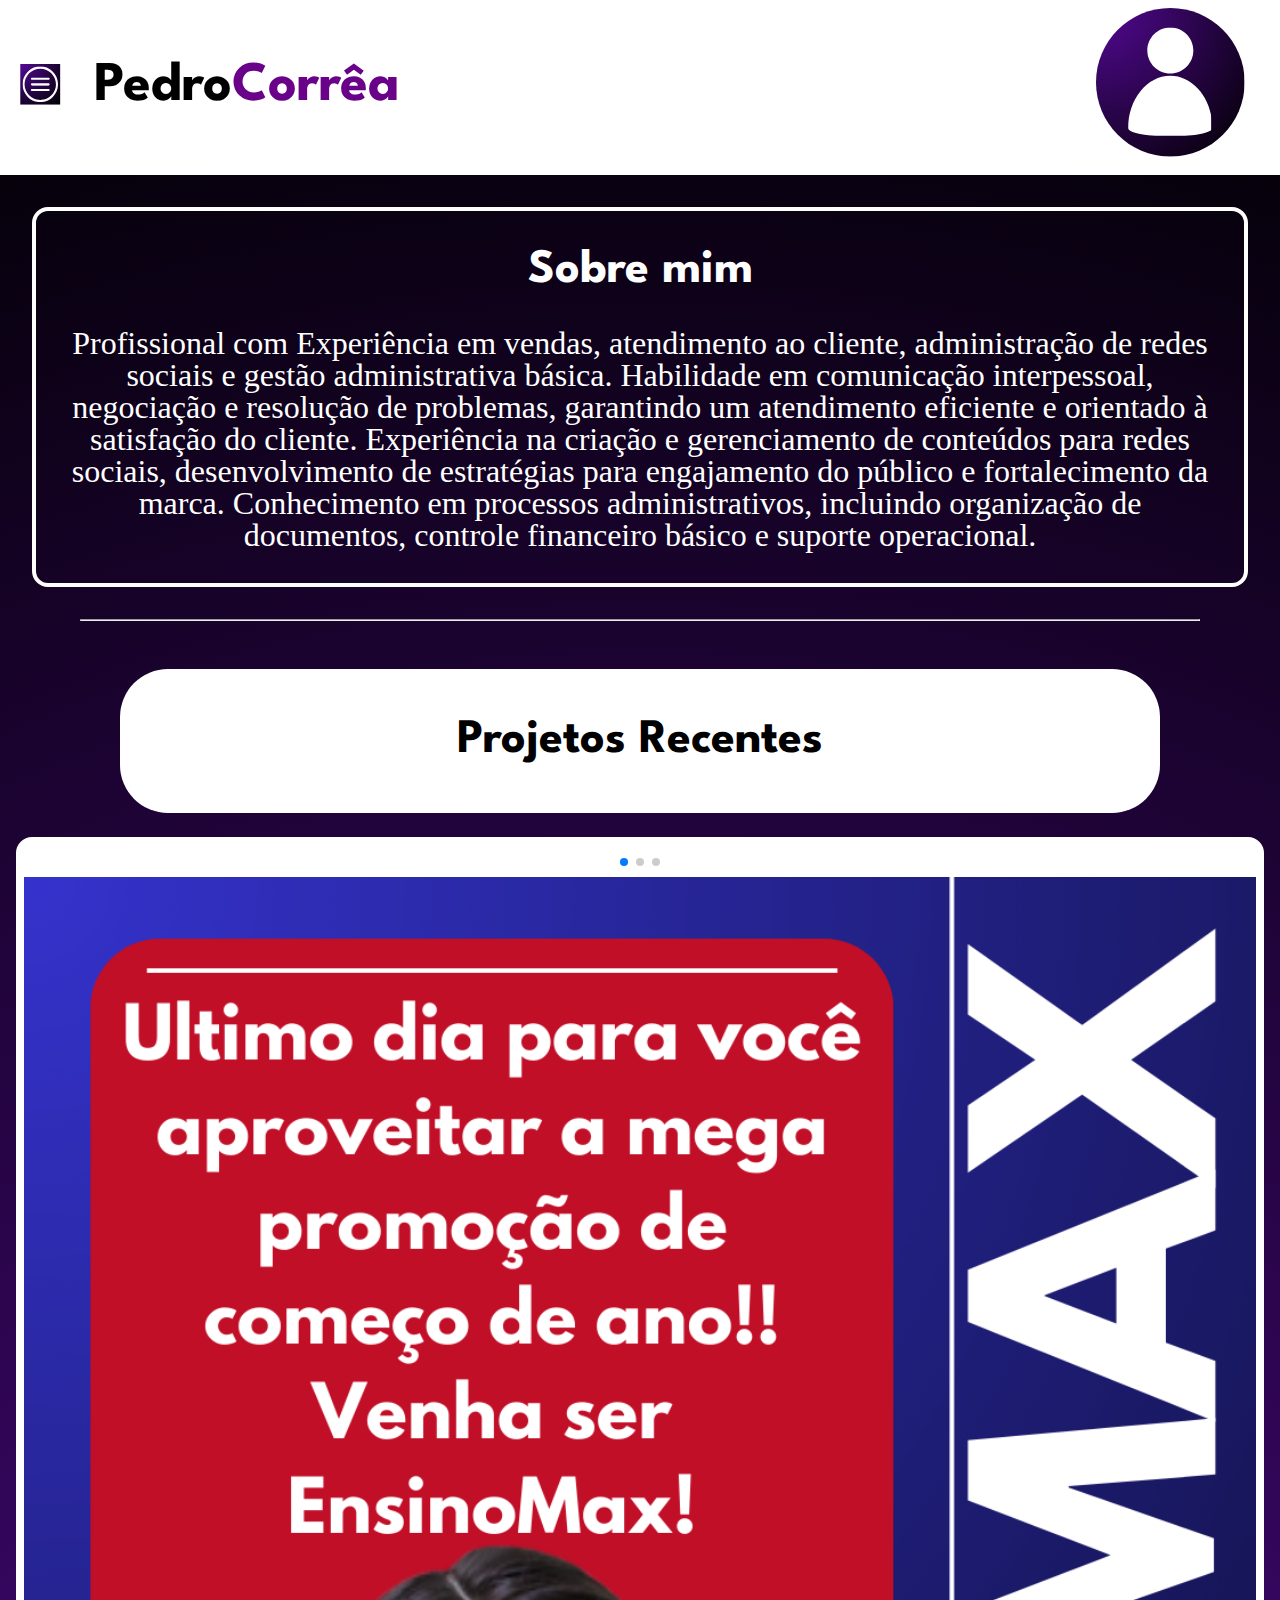
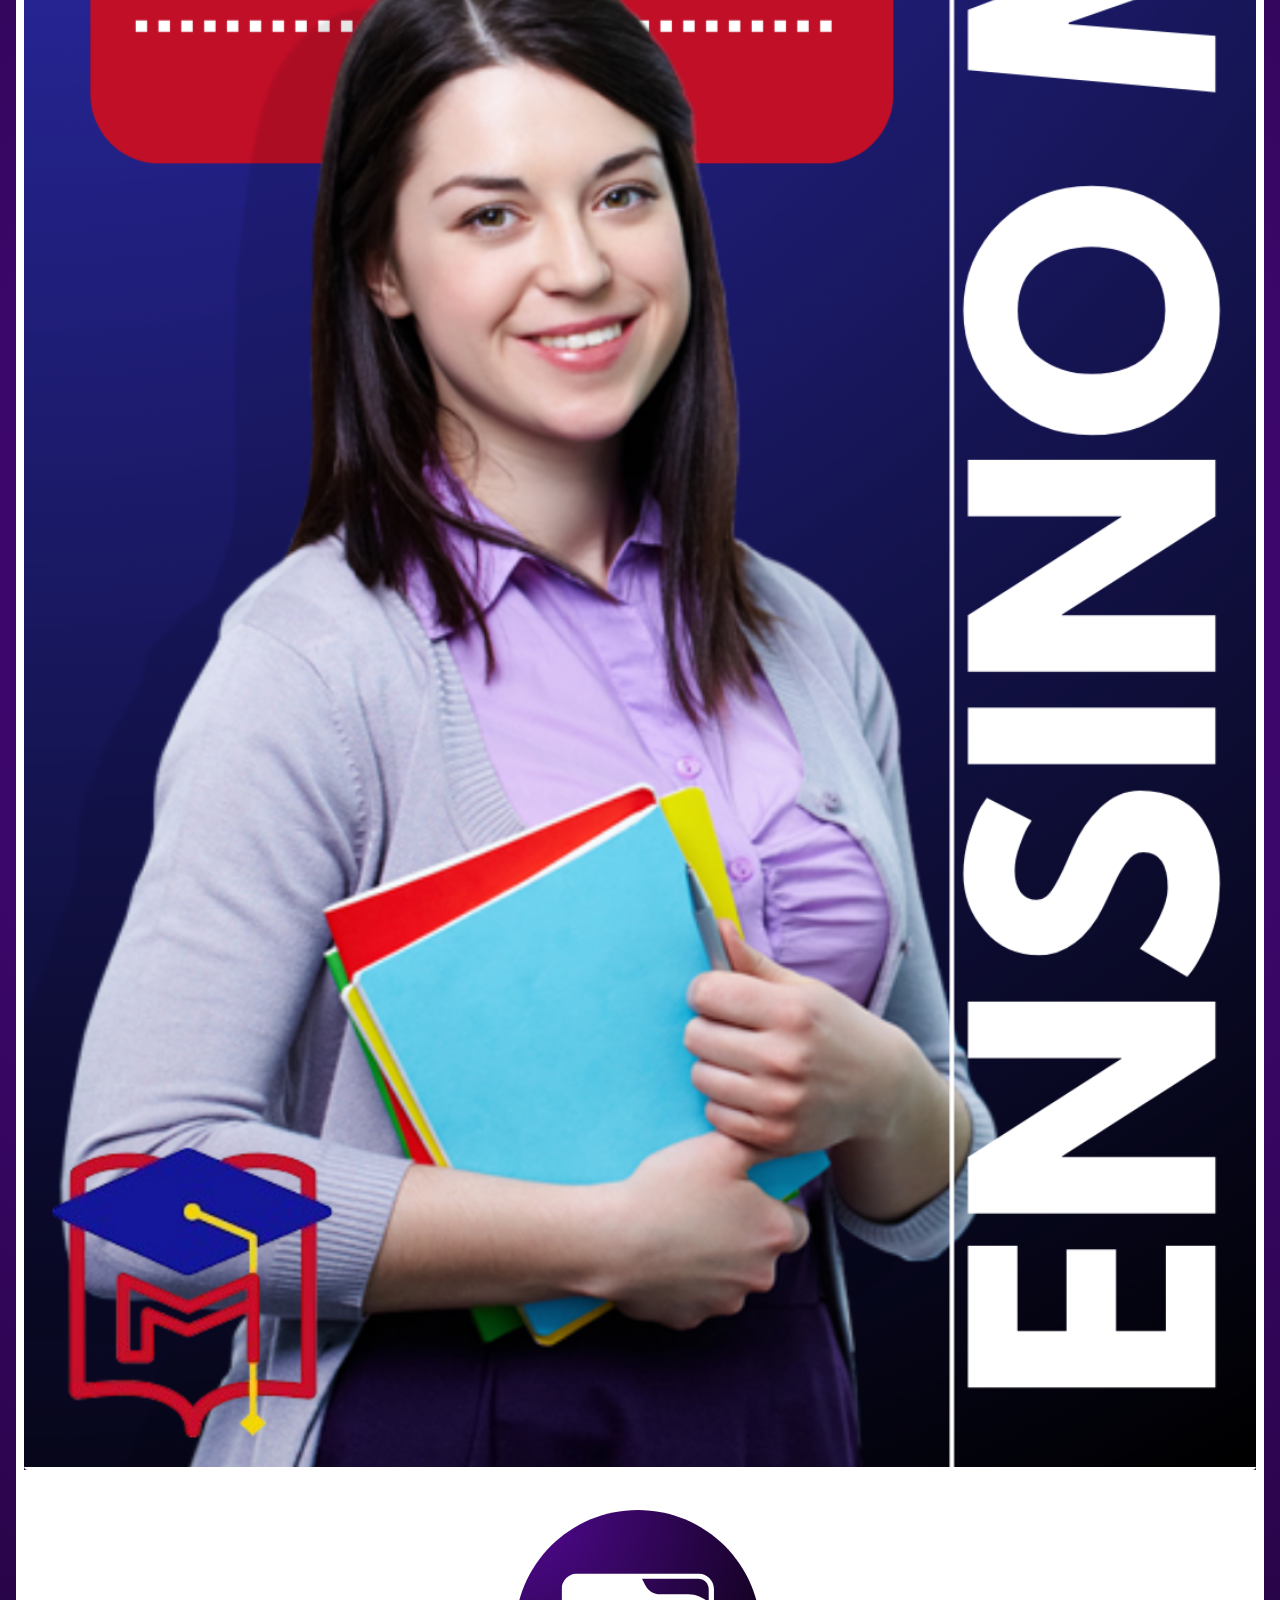
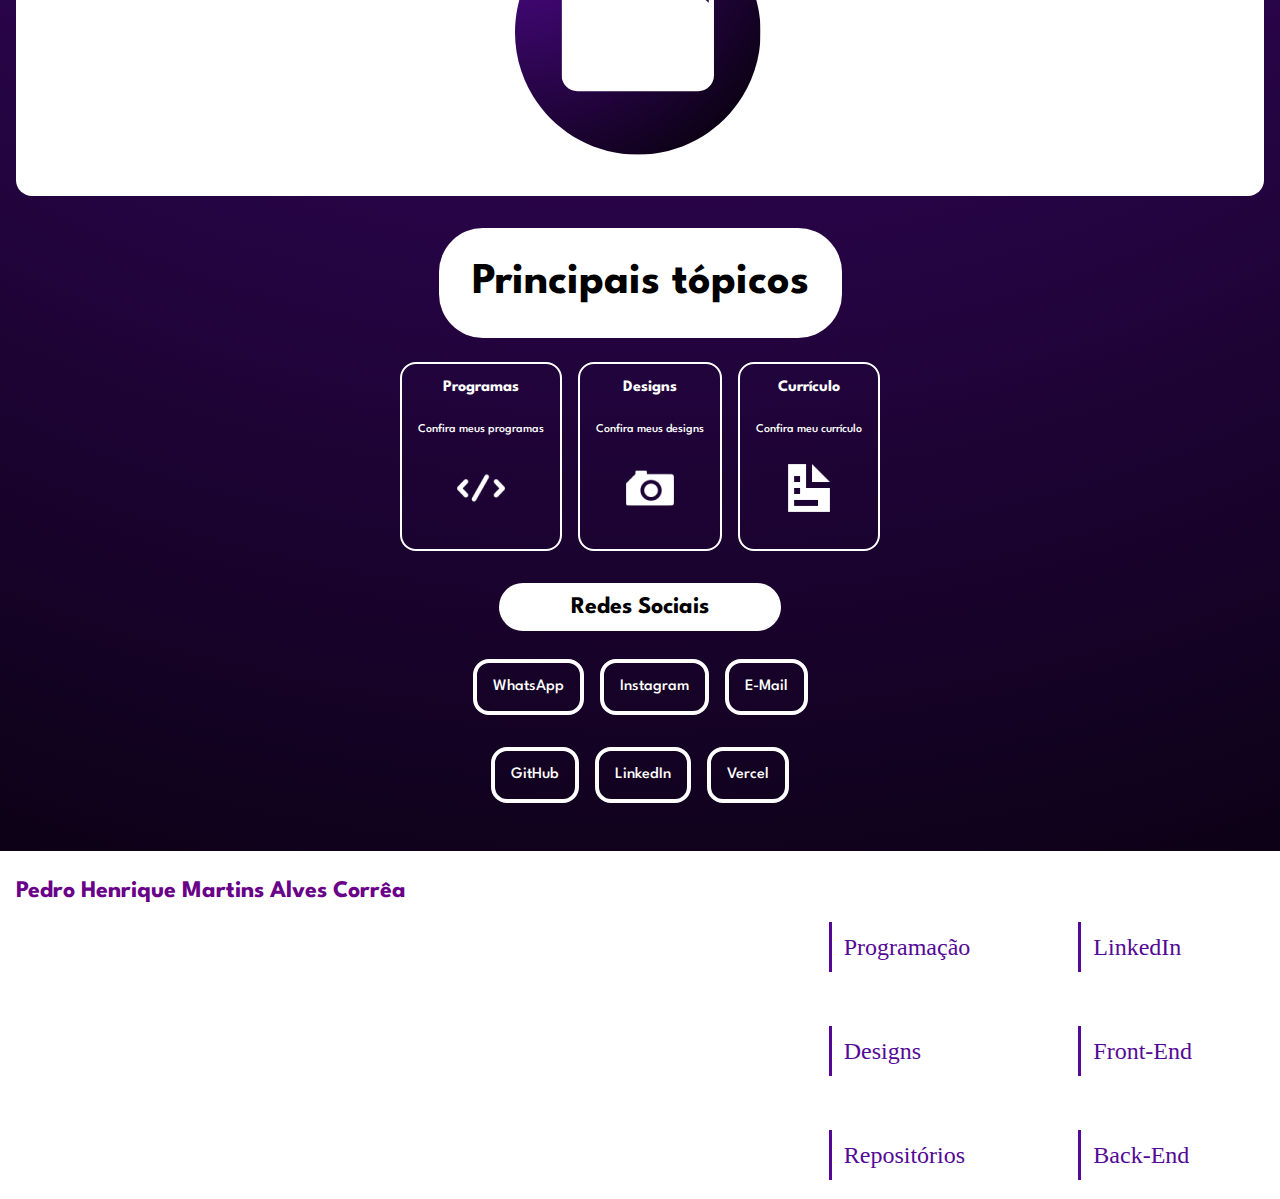
==== index.html @ c0d6134f "mobile suport" ====
<!DOCTYPE html>
<html lang="pt-br">
<head>
    <meta charset="UTF-8">
    <meta name="viewport" content="width=device-width, initial-scale=1.0">
    <title>Pedro Corrêa</title>
    <link rel="preconnect" href="https://fonts.googleapis.com">
    <link rel="preconnect" href="https://fonts.gstatic.com" crossorigin>
    <link href="https://fonts.googleapis.com/css2?family=League+Spartan:wght@100..900&display=swap" rel="stylesheet">
    <link rel="stylesheet" href="reset.css">
    <link 
        rel="stylesheet" 
        href="https://cdn.jsdelivr.net/npm/swiper@11/swiper-bundle.min.css"
    />
    <script src="https://cdn.jsdelivr.net/npm/swiper@11/swiper-bundle.min.js"></script>
    <link rel="stylesheet" href="styles.css"> 
</head>
<body>
    <!--Faltando Menu Hamburguer-->
    <header class="cabecalho">
        <div class="cabecalho__container">
            <input type="checkbox" id="menu" class="container__botao">
            <label for="menu" class="container__rotulo">
                <span class="cabecalho__menu-hamburguer container__imagem"></span>
            </label>
            <ul class="lista-menu">
                <li class="lista-menu__titulo">Categorias</li>
                <li class="lista-menu__item">
                    <a href="#" class="lista-menu__link">Sobre mim</a>
                </li>
                <li class="lista-menu__item">
                    <a href="#" class="lista-menu__link">Habilidades</a>
                </li>
                <li class="lista-menu__item">
                    <a href="#" class="lista-menu__link">Experiências</a>
                </li>
                <li class="lista-menu__item">
                    <a href="#" class="lista-menu__link">Acadêmico</a>
                </li>
                <li class="lista-menu__item">
                    <a href="#" class="lista-menu__link">Cursos</a>
                </li>
                <li class="lista-menu__item">
                    <a href="#" class="lista-menu__link">Portifólio</a>
                </li>
            </ul>
            <h1 class="cabecalho__titulo">Pedro<b class="cabecalho__titulo-destaque">Corrêa</b></h1>
        </div>
        <div class="cabecalho__container-links">
            <a class="cabecalho__link" href="#">Sobre mim</a>
            <a class="cabecalho__link" href="#">Meus projetos</a>
            <a class="cabecalho__link" href="#">Meus cursos</a>
        </div>
        <a class="cabecalho__link" href="#" alt="Meu perfil"><img class="cabecalho__imagem-user" src="./imgs/PerfilIcon.svg" alt="Meu perfil"></a>
    </header>

    <section class="sobreMim">
        <h2 class="sobreMim__titulo">Sobre mim</h2>
        <p class="sobreMim__texto">Profissional com <b class="sobreMim__texto-destaque">Experiência em vendas, atendimento ao cliente, administração de redes sociais e gestão administrativa básica.</b> Habilidade em comunicação interpessoal, negociação e resolução de problemas, garantindo um atendimento eficiente e orientado à satisfação do cliente. Experiência na <b class="sobreMim__texto-destaque">criação e gerenciamento de conteúdos para redes sociais, desenvolvimento de estratégias para engajamento do público e fortalecimento da marca</b>. Conhecimento em processos administrativos, incluindo organização de documentos, controle financeiro básico e suporte operacional.</p>
    </section>

    <hr class="linha">

        <section class="carrossel">
            <h2 class="carrossel__titulo">Projetos Recentes</h2>
    
            <div class="carrossel__container">
            <div class="swiper">
                
                <div class="swiper-pagination"></div>
    
                <div class="swiper-wrapper">
          
                    <div class="swiper-slide"><img src="./imgs/swiper/ENSINO MAX.png" alt="Livro sobre Portugol"></div>
                    <div class="swiper-slide"><img src="./imgs/swiper/reconhecido.jpg" alt="Livro sobre liderença"></div>
                    <div class="swiper-slide"><img src="./imgs/swiper/NÃO PERCA ESSA OPORTUNIDADE-JAN.png" alt="Livro sobre Front-End"></div>
                    ...
                </div>
        
                <div class="swiper-button-prev"></div>
                <div class="swiper-button-next"></div>
      
            </div>
            </div>
            <script>
            const swiper = new Swiper('.swiper', {
                // Optional parameters
                direction: 'horizontal',
                loop: true,
              
                // If we need pagination
                pagination: {
                  el: '.swiper-pagination',
                },
              
                // Navigation arrows
                navigation: {
                  nextEl: '.swiper-button-next',
                  prevEl: '.swiper-button-prev',
                },
              
                // And if we need scrollbar
                scrollbar: {
                  el: '.swiper-scrollbar',
                },
              });
            </script>
            <div class="carrossel__link-container">
                <a class="carrossel__link" href="#"><img class="carrossel__imagem" src="./imgs/PortifolioIcon.svg" alt="Acesse meu portifolio"></a>
            </div>
    </section>

    <section class="topicos">
        <h2 class="topicos__titulo">Principais tópicos</h2>

        <div class="topicos__container-principal">

            <div class="topicos__container">
                <h3 class="topicos__container-titulo">Programas</h3>
                <p class="topicos__container-texto">Confira meus programas</p>
                <a class="topicos__container-link"><img class="topicos__container-imagem" src="./imgs/code-48.png" alt="Confira meus programs"></a>
            </div>

            <div class="topicos__container">
                <h3 class="topicos__container-titulo">Designs</h3>
                <p class="topicos__container-texto">Confira meus designs</p>
                <a class="topicos__container-link"><img class="topicos__container-imagem" src="./imgs/camera-48.png" alt="Confira meus designs"></a>

            </div>

            <div class="topicos__container">
                <h3 class="topicos__container-titulo">Currículo</h3>
                <p class="topicos__container-texto">Confira meu currículo</p>
                <a class="topicos__container-link"><img class="topicos__container-imagem" src="./imgs/document-2-48.png" alt="Confira meu currículo"></a>

            </div>

        </div>
    </section>

    <section class="redesSociais">
        <h2 class="redesSociais__titulo">Redes Sociais</h2>

        <div class="redesSociais-container">
            <a class="redesSociais-container__link" href="https://wa.me/5517997121851">WhatsApp</a>

            <a class="redesSociais-container__link" href="https://www.instagram.com/phmcorrea/">Instagram</a>

            <a class="redesSociais-container__link" href="mailto:pedrohenriquemartinscorrea@gmail.com">E-Mail</a>
        </div>

        <div class="redesSociais-container">
            <a class="redesSociais-container__link" href="https://github.com/PhCorrea-hash">GitHub</a>

            <a class="redesSociais-container__link" href="https://www.linkedin.com/in/pedro-henrique-martins-alves-corrêa-464484317/">LinkedIn</a>

            <a class="redesSociais-container__link" href="https://vercel.com/phcorrea-hashs-projects">Vercel</a>
        </div>
    </section>

    <section class="rodape">
        <h2 class="rodape__titulo">Pedro Henrique Martins Alves Corrêa</h2>
        <div class="rodape__container">
        <ul class="lista-menu-rodape">
            <li class="lista-menu__item-rodape">
                <a href="#" class="lista-menu__link-rodape">Programação</a>
            </li>
            <li class="lista-menu__item-rodape">
                <a href="#" class="lista-menu__link-rodape">Designs</a>
            </li>
            <li class="lista-menu__item-rodape">
                <a href="#" class="lista-menu__link-rodape">Repositórios</a>
            </li>
        </ul>

        <ul class="lista-menu-rodape">
            <li class="lista-menu__item-rodape">
                <a href="#" class="lista-menu__link-rodape">LinkedIn</a>
            </li>
            <li class="lista-menu__item-rodape">
                <a href="#" class="lista-menu__link-rodape">Front-End</a>
            </li>
            <li class="lista-menu__item-rodape">
                <a href="#" class="lista-menu__link-rodape">Back-End</a>
            </li>
        </ul>
        </div>
    </section>
</body>
</html>
---- styles.css ----
@import url("styles/header.css");
@import url("styles/banner.css");
@import url("styles/main.css");
@import url("styles/topicos.css");
@import url("styles/rodape.css");
@import url("styles/redessociais.css");

:root {
    
    --corFundo-principal: rgb(84,9,150);
    --corFundo-sec: #FFFFFF;
    --vermelho: #F0461A;
    --fonteDestaque: #3996FF;

    --corFonte-destaque: #690189;

    --fontePrinci: 'League Spartan', sans-serif;
}

body {
    background: rgb(84,9,150);
    background: radial-gradient(circle, rgba(84,9,150,1) 0%, rgba(0,0,0,1) 100%);
    color: white;
    margin: 0;
}
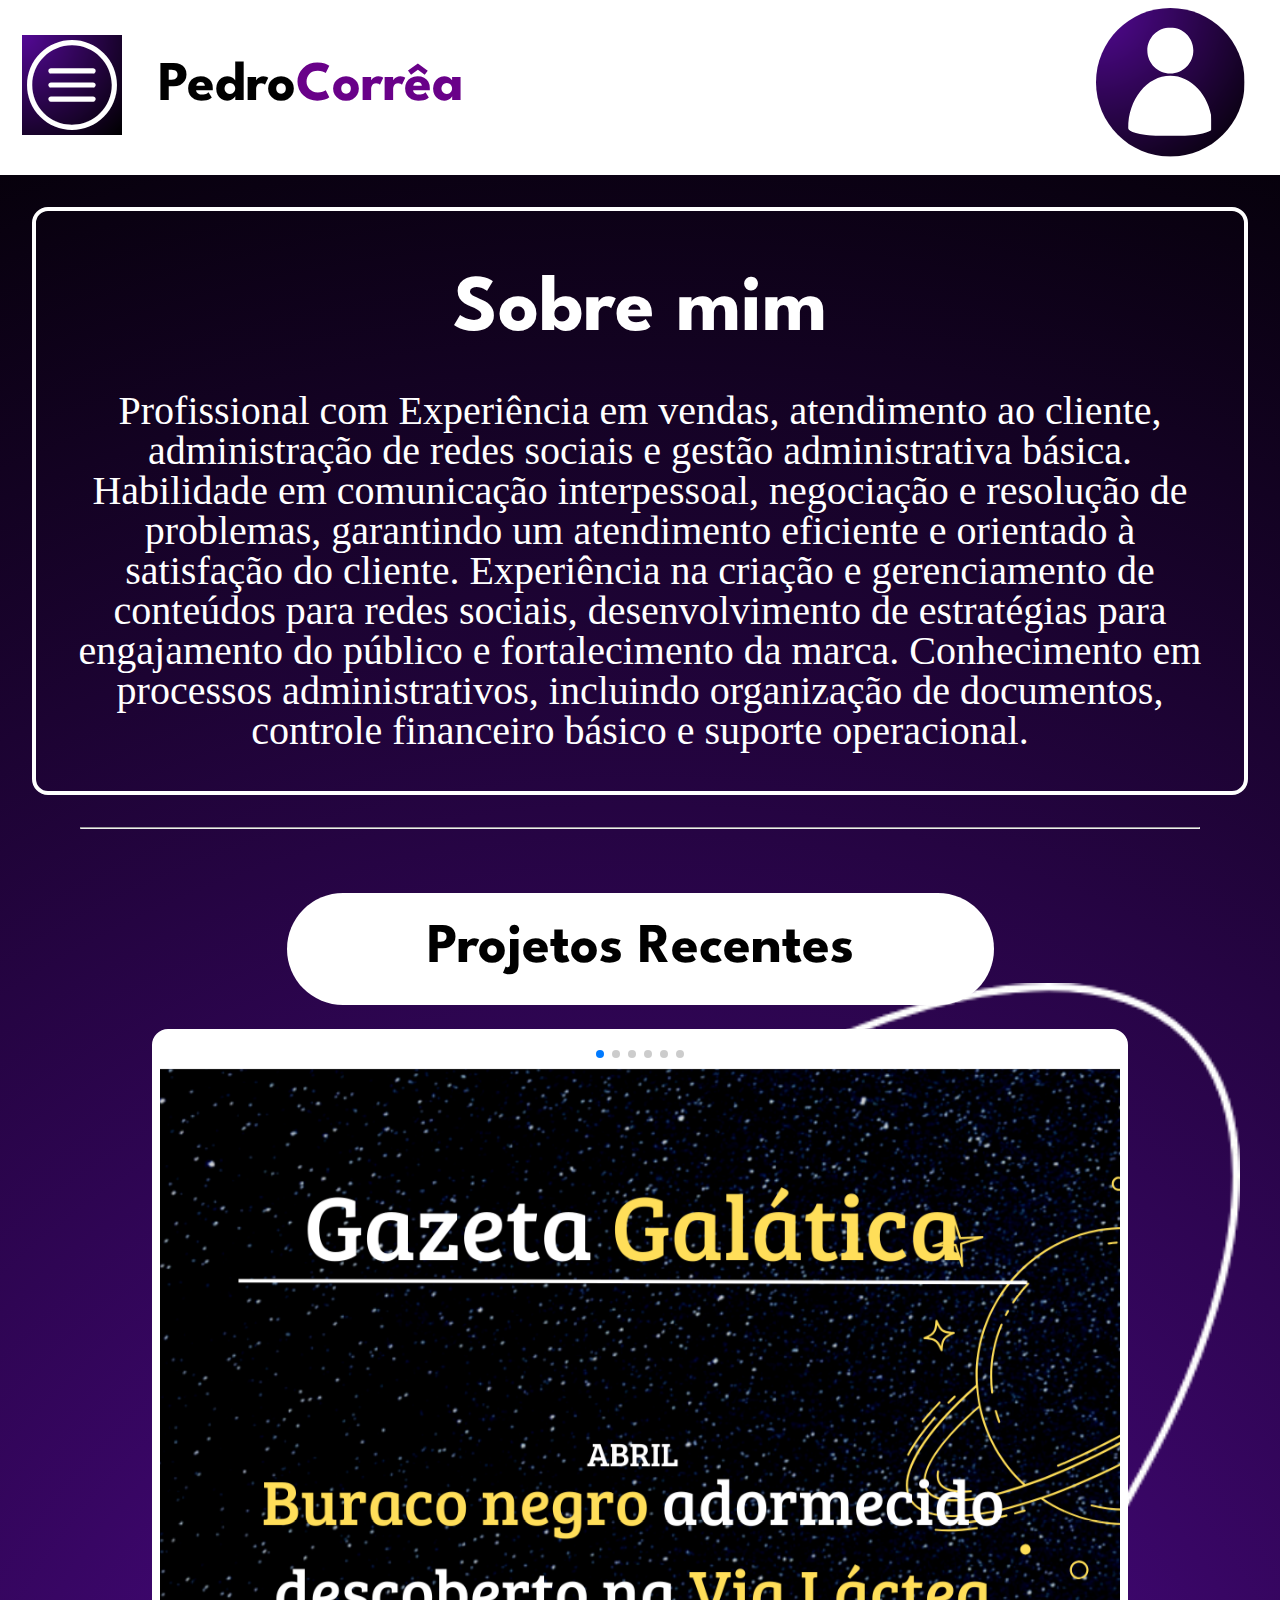
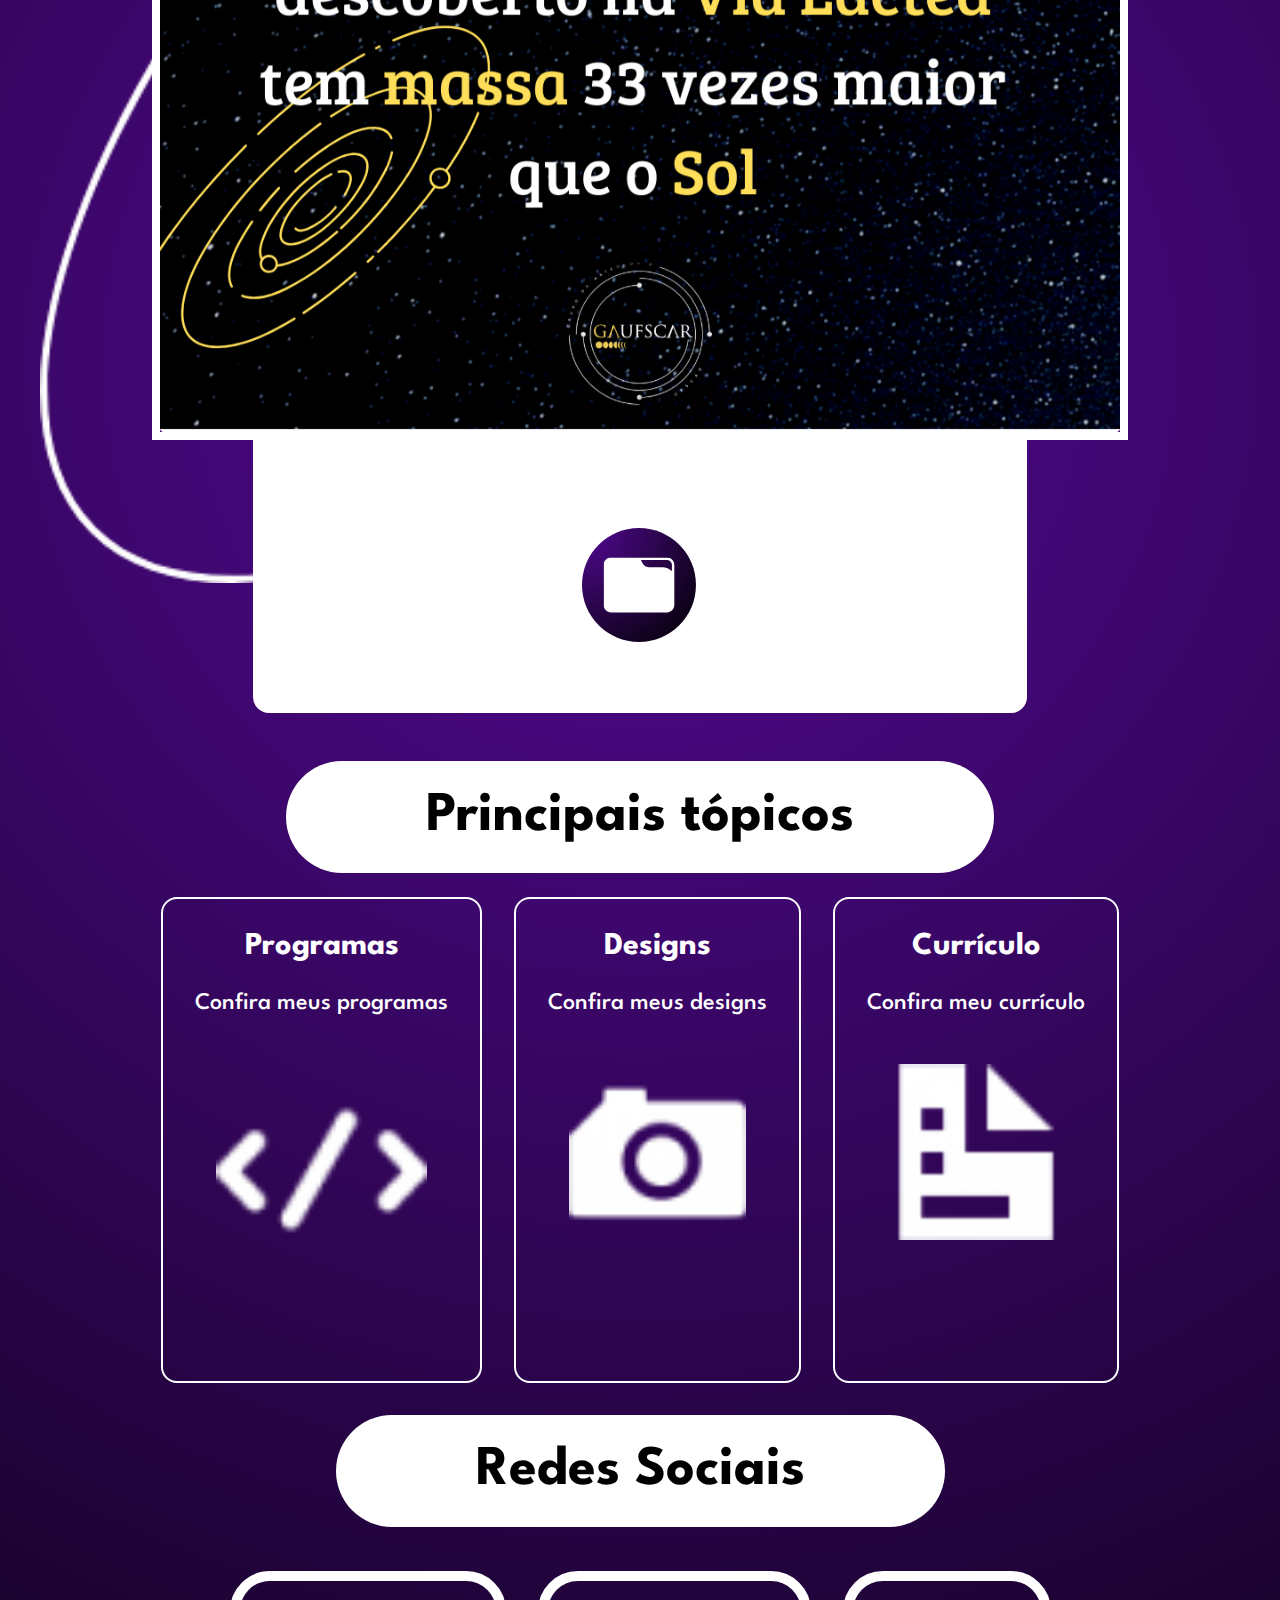
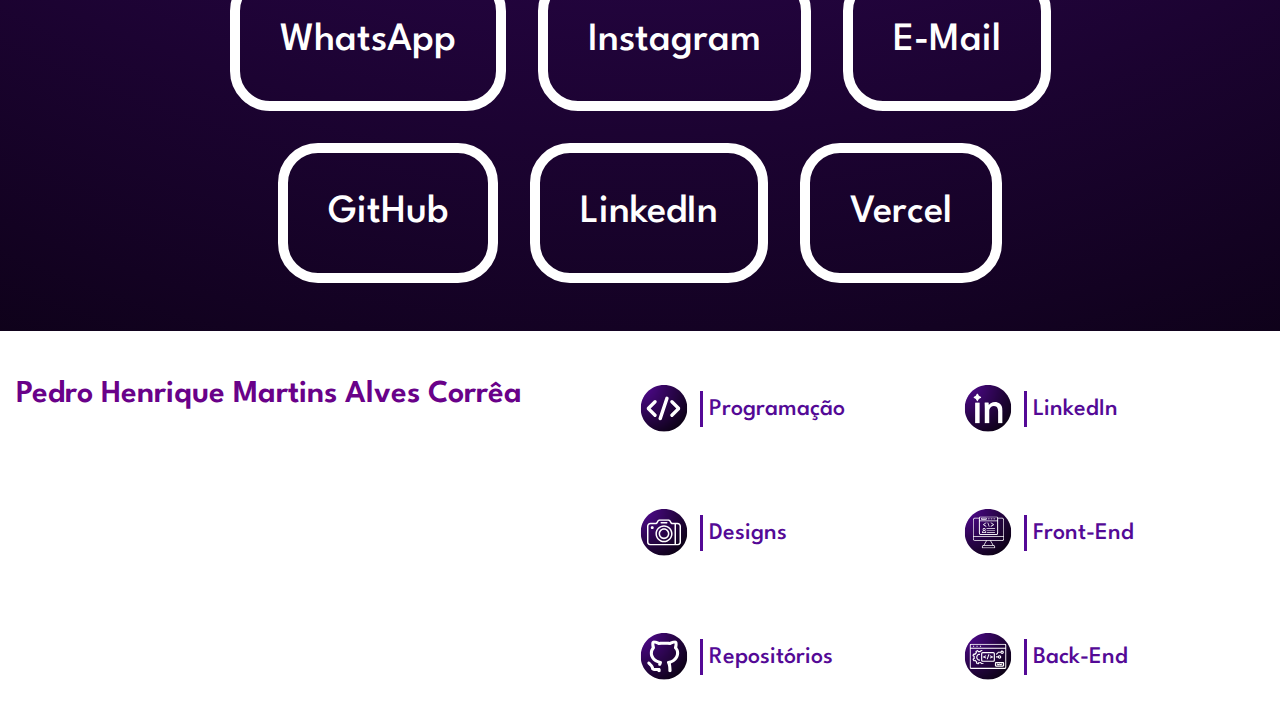
==== commit 51787681: "tablet suport" ====
--- a/index.html
+++ b/index.html
@@ -71,9 +71,12 @@
     
                 <div class="swiper-wrapper">
           
-                    <div class="swiper-slide"><img src="./imgs/swiper/ENSINO MAX.png" alt="Livro sobre Portugol"></div>
-                    <div class="swiper-slide"><img src="./imgs/swiper/reconhecido.jpg" alt="Livro sobre liderença"></div>
-                    <div class="swiper-slide"><img src="./imgs/swiper/NÃO PERCA ESSA OPORTUNIDADE-JAN.png" alt="Livro sobre Front-End"></div>
+                    <div class="swiper-slide"><img src="./imgs/swiper/row-1-column-1.png" alt="Livro sobre Portugol"></div>
+                    <div class="swiper-slide"><img src="./imgs/swiper/row-1-column-2.png" alt="Livro sobre liderença"></div>
+                    <div class="swiper-slide"><img src="./imgs/swiper/row-1-column-3.png" alt="Livro sobre Front-End"></div>
+                    <div class="swiper-slide"><img src="./imgs/swiper/row-1-column-4.png" alt="Livro sobre Portugol"></div>
+                    <div class="swiper-slide"><img src="./imgs/swiper/row-1-column-5.png" alt="Livro sobre liderença"></div>
+                    <div class="swiper-slide"><img src="./imgs/swiper/row-1-column-6.png" alt="Livro sobre Front-End"></div>
                     ...
                 </div>
         
@@ -161,26 +164,33 @@
     <section class="rodape">
         <h2 class="rodape__titulo">Pedro Henrique Martins Alves Corrêa</h2>
         <div class="rodape__container">
+            <h3 class="rodape__container-titulo">Pedro Henrique Martins Alves Corrêa</h3>
         <ul class="lista-menu-rodape">
             <li class="lista-menu__item-rodape">
+                <img class="lista-menu-rodape-imagem" src="./imgs/ProgrammingRodape.svg" alt="Minha programação">
                 <a href="#" class="lista-menu__link-rodape">Programação</a>
             </li>
             <li class="lista-menu__item-rodape">
+                <img class="lista-menu-rodape-imagem" src="./imgs/DesignsRodape.svg" alt="Meus designs">
                 <a href="#" class="lista-menu__link-rodape">Designs</a>
             </li>
             <li class="lista-menu__item-rodape">
+                <img class="lista-menu-rodape-imagem" src="./imgs/GitHubRodape.svg" alt="Meus repositórios">
                 <a href="#" class="lista-menu__link-rodape">Repositórios</a>
             </li>
         </ul>
 
         <ul class="lista-menu-rodape">
             <li class="lista-menu__item-rodape">
+                <img class="lista-menu-rodape-imagem" src="./imgs/LinkedInRodape.svg" alt="Meu linkedin">
                 <a href="#" class="lista-menu__link-rodape">LinkedIn</a>
             </li>
             <li class="lista-menu__item-rodape">
+                <img class="lista-menu-rodape-imagem" src="./imgs/FrontEndRodape.svg" alt="Meus projetos Front-End">
                 <a href="#" class="lista-menu__link-rodape">Front-End</a>
             </li>
             <li class="lista-menu__item-rodape">
+                <img class="lista-menu-rodape-imagem" src="./imgs/BackEndRodape.svg" alt="Meus projetos Back-End">
                 <a href="#" class="lista-menu__link-rodape">Back-End</a>
             </li>
         </ul>
